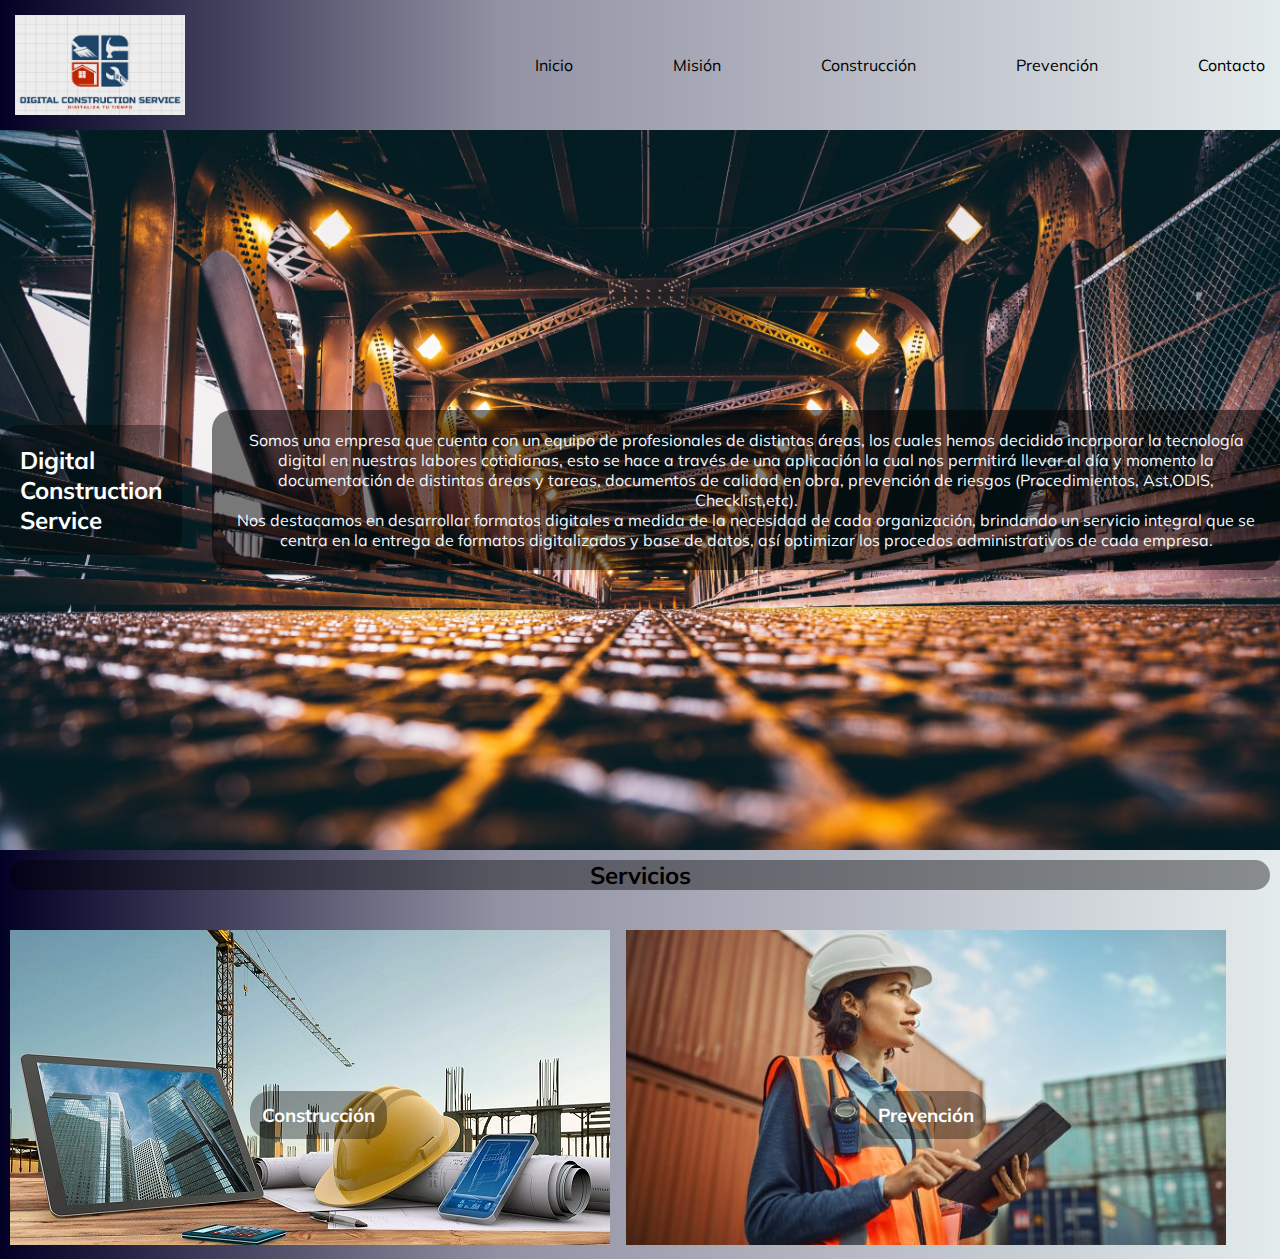
==== index.html @ 9e5baefd "prueba" ====
<!DOCTYPE html>
<html lang="en">

<head>
    <meta charset="UTF-8">
    <meta http-equiv="X-UA-Compatible" content="IE=edge">
    <meta name="viewport" content="width=device-width, initial-scale=1.0">
    <title>DigitalConstructionService</title>
    <link rel="stylesheet" href="./Style/style.css">
</head>

<body>
    <header class="encabezado">
        <img class="logo" src="./Img/digital_contruction_service.jpg">
        <nav>
            <ul class="menu bounce-in-left">
                <li class="menu__item"><a href="./index.html">Inicio</a></li>
                <li class="menu__item"><a href="./Pages/Misión.html">Misión</a></li>
                <li class="menu__item"><a href="./Pages/Construcción Calidad.html">Construcción</a></li>
                <li class="menu__item"><a href="./Pages/Prevención de Riesgos.html">Prevención</a></li>
                <li class="menu__item"><a href="./Pages/Contacto.html">Contacto</a></li>

            </ul>

        </nav>

    </header>
    <main>
        <section class="seccionPrincipal">
            <h2> Digital Construction Service</h2>

        
            <p class="parrafoindex">
                Somos una empresa que cuenta con un equipo de profesionales de distintas áreas, los cuales hemos
                decidido
                incorporar la tecnología digital en nuestras labores cotidianas, esto se hace a través de una aplicación
                la
                cual nos permitirá llevar al día y momento la documentación de distintas áreas y tareas, documentos de
                calidad en obra, prevención de riesgos (Procedimientos, Ast,ODIS, Checklist,etc).
                <br>
                Nos destacamos en desarrollar formatos digitales a medida de la necesidad de cada organización,
                brindando un servicio integral que se centra en la entrega de formatos digitalizados y base de datos,
                así optimizar los procedos administrativos de cada empresa.
            </p>


        
        </section>

        <section class="servicio">
            <h2>Servicios</h2>

            <div class="tarjetas">
                <div class="tarjeta">
                    <img class="tarjeta__imagen" src="./Img/tablet_construccion600x315.jpg">
                    <h3 class="tarjeta__titulo"><a href="./Pages/Construcción Calidad.html">Construcción</a></h3>
                </div>



                <div class="tarjeta">
                    <img class="tarjeta__imagen" src="./Img/ing-prevencion-de-riesgos-admision-mujer600x315.jpg">
                    <h3 class="tarjeta__titulo"><a href="./Pages/Prevención de Riesgos.html">Prevención</a></h3>
                </div>
            </div>

        </section>


    </main>

    <footer>


    </footer>
</body>

</html>
---- Style/style.css ----
@import url('https://fonts.googleapis.com/css2?family=Mulish:ital,wght@0,200;1,400&display=swap');

*{
    margin: 0;
    padding: 0;
    box-sizing: border-box;
    font-family: 'Mulish', sans-serif;

}

.encabezado {
    display: flex;
    justify-content: space-between;
    padding: 15px;
    background-color: rgba(0, 0, 0, 0.352);
    justify-items: center;
    align-items: center;
    flex-wrap: wrap;
    gap: 100px;
    background: rgb(2,0,36);
background: linear-gradient(90deg, rgba(2,0,36,1) 0%, rgba(145,145,163,1) 39%, rgba(228,235,236,1) 100%);

}

header{
    background-color: black;
    display: flex;
}

.logo {
    width: 170px;
    height: 100px;
}

.menu {
    display: flex;
    list-style: none;
    gap: 100px;
    text-decoration: none;
    }


.menu__item a {
    color: black;
    text-decoration: none;
}

.seccionPrincipal {
    background-image: url("../Img/57278-construccion.jpg");
    height: 80vh;
    display: flex;
    justify-content: center;
    align-items: center;
    background-size: cover;
    width: 100%;
    gap: 30px;
}

.seccionPrincipal h2 {
    color: white;
    background-color: rgba(0, 0, 0, 0.352);
    padding: 20px;
    border-radius: 20px;
    transition: 1s;
}

.seccionPrincipal h2:hover{
    transform: scale(1.2);
}

.parrafoindex { 
    color: aliceblue;
    padding: 20px;
    background-color: rgba(0, 0, 0, 0.5);
    border-radius: 20px;
    text-align: center;
    background-size: cover;
}

.servicio {
    padding: 10px;
    background: rgb(2,0,36);
background: linear-gradient(90deg, rgba(2,0,36,1) 0%, rgba(145,145,163,1) 39%, rgba(228,235,236,1) 100%);
}

.servicio h2 {
    margin-bottom: 40px;
    text-align: center;
    background-color: rgba(0, 0, 0, 0.400);
    border-radius: 20px;
}

.tarjeta {
    position: relative;
}

.tarjetas { 
    text-decoration: none;
    display: flex;
    color: rgb(255, 145, 0);
    gap: 16px;
        
}

.tarjeta__img:hover {
    width: 100%;

    }

.tarjeta__titulo {
    position: absolute;
    bottom: 110px;
    left: 40%;
    color: white;
    background-color: rgba(0, 0, 0, 0.352);
    border-radius: 20px;
    padding: 12px;
    text-decoration: none;
    transition: 1s;
}

.tarjeta__titulo:hover {
    transform: scale(1.2);
}

a {
    text-decoration: none;
    color: white;
}

.bounce-in-left {
	-webkit-animation: bounce-in-left 1.1s both;
	        animation: bounce-in-left 1.1s both;
}


 @-webkit-keyframes bounce-in-left {
    0% {
      -webkit-transform: translateX(-600px);
              transform: translateX(-600px);
      -webkit-animation-timing-function: ease-in;
              animation-timing-function: ease-in;
      opacity: 0;
    }
    38% {
      -webkit-transform: translateX(0);
              transform: translateX(0);
      -webkit-animation-timing-function: ease-out;
              animation-timing-function: ease-out;
      opacity: 1;
    }
    55% {
      -webkit-transform: translateX(-68px);
              transform: translateX(-68px);
      -webkit-animation-timing-function: ease-in;
              animation-timing-function: ease-in;
    }
    72% {
      -webkit-transform: translateX(0);
              transform: translateX(0);
      -webkit-animation-timing-function: ease-out;
              animation-timing-function: ease-out;
    }
    81% {
      -webkit-transform: translateX(-28px);
              transform: translateX(-28px);
      -webkit-animation-timing-function: ease-in;
              animation-timing-function: ease-in;
    }
    90% {
      -webkit-transform: translateX(0);
              transform: translateX(0);
      -webkit-animation-timing-function: ease-out;
              animation-timing-function: ease-out;
    }
    95% {
      -webkit-transform: translateX(-8px);
              transform: translateX(-8px);
      -webkit-animation-timing-function: ease-in;
              animation-timing-function: ease-in;
    }
    100% {
      -webkit-transform: translateX(0);
              transform: translateX(0);
      -webkit-animation-timing-function: ease-out;
              animation-timing-function: ease-out;
    }
  }
  @keyframes bounce-in-left {
    0% {
      -webkit-transform: translateX(-600px);
              transform: translateX(-600px);
      -webkit-animation-timing-function: ease-in;
              animation-timing-function: ease-in;
      opacity: 0;
    }
    38% {
      -webkit-transform: translateX(0);
              transform: translateX(0);
      -webkit-animation-timing-function: ease-out;
              animation-timing-function: ease-out;
      opacity: 1;
    }
    55% {
      -webkit-transform: translateX(-68px);
              transform: translateX(-68px);
      -webkit-animation-timing-function: ease-in;
              animation-timing-function: ease-in;
    }
    72% {
      -webkit-transform: translateX(0);
              transform: translateX(0);
      -webkit-animation-timing-function: ease-out;
              animation-timing-function: ease-out;
    }
    81% {
      -webkit-transform: translateX(-28px);
              transform: translateX(-28px);
      -webkit-animation-timing-function: ease-in;
              animation-timing-function: ease-in;
    }
    90% {
      -webkit-transform: translateX(0);
              transform: translateX(0);
      -webkit-animation-timing-function: ease-out;
              animation-timing-function: ease-out;
    }
    95% {
      -webkit-transform: translateX(-8px);
              transform: translateX(-8px);
      -webkit-animation-timing-function: ease-in;
              animation-timing-function: ease-in;
    }
    100% {
      -webkit-transform: translateX(0);
              transform: translateX(0);
      -webkit-animation-timing-function: ease-out;
              animation-timing-function: ease-out;
    }
  }

  /*pag2*/

  /*grid*/
.grid {
        padding: 6rem;
        display: grid;
        grid-template-columns: 1fr 1fr;
        grid-template-rows: 1fr 1fr;
        grid-template-areas:
        "item1 item2"
        "item1 item3";
        gap: 8rem;
        background-image: url("../Img/metal-lista-formas-rombo-textura_1232-4928.jpg");
        text-align: center;
        
}
.grid__item {
        border-radius: 20px;
        background-size: cover;
        background-position: center center;
        
}

.grid__item h3,
.grid__item h4 { 
        color: white;
        background-color: rgba(0, 0, 0, 0.495);
        border-radius: 20px;
        padding: 6px;
        
}
.grid__item1 {
        grid-area: item1;
        background-image: url("../Img/digitalizacion600x497.jpg");
        height: 500px;
        border-radius: 20px;
        padding: 12px;
        justify-content: center;

}
.grid__item2 {
        grid-area: item2;
        background-image: url("../Img/tablet_construccion_verde600x315.jpg");
        border-radius: 20px;
        padding: 12px;
}
.grid__item3 {
        grid-area: item3;
        background-image: url("../Img/epp600x400.jpg");
        border-radius: 20px;
        padding: 12px;
        
}


/* pag3
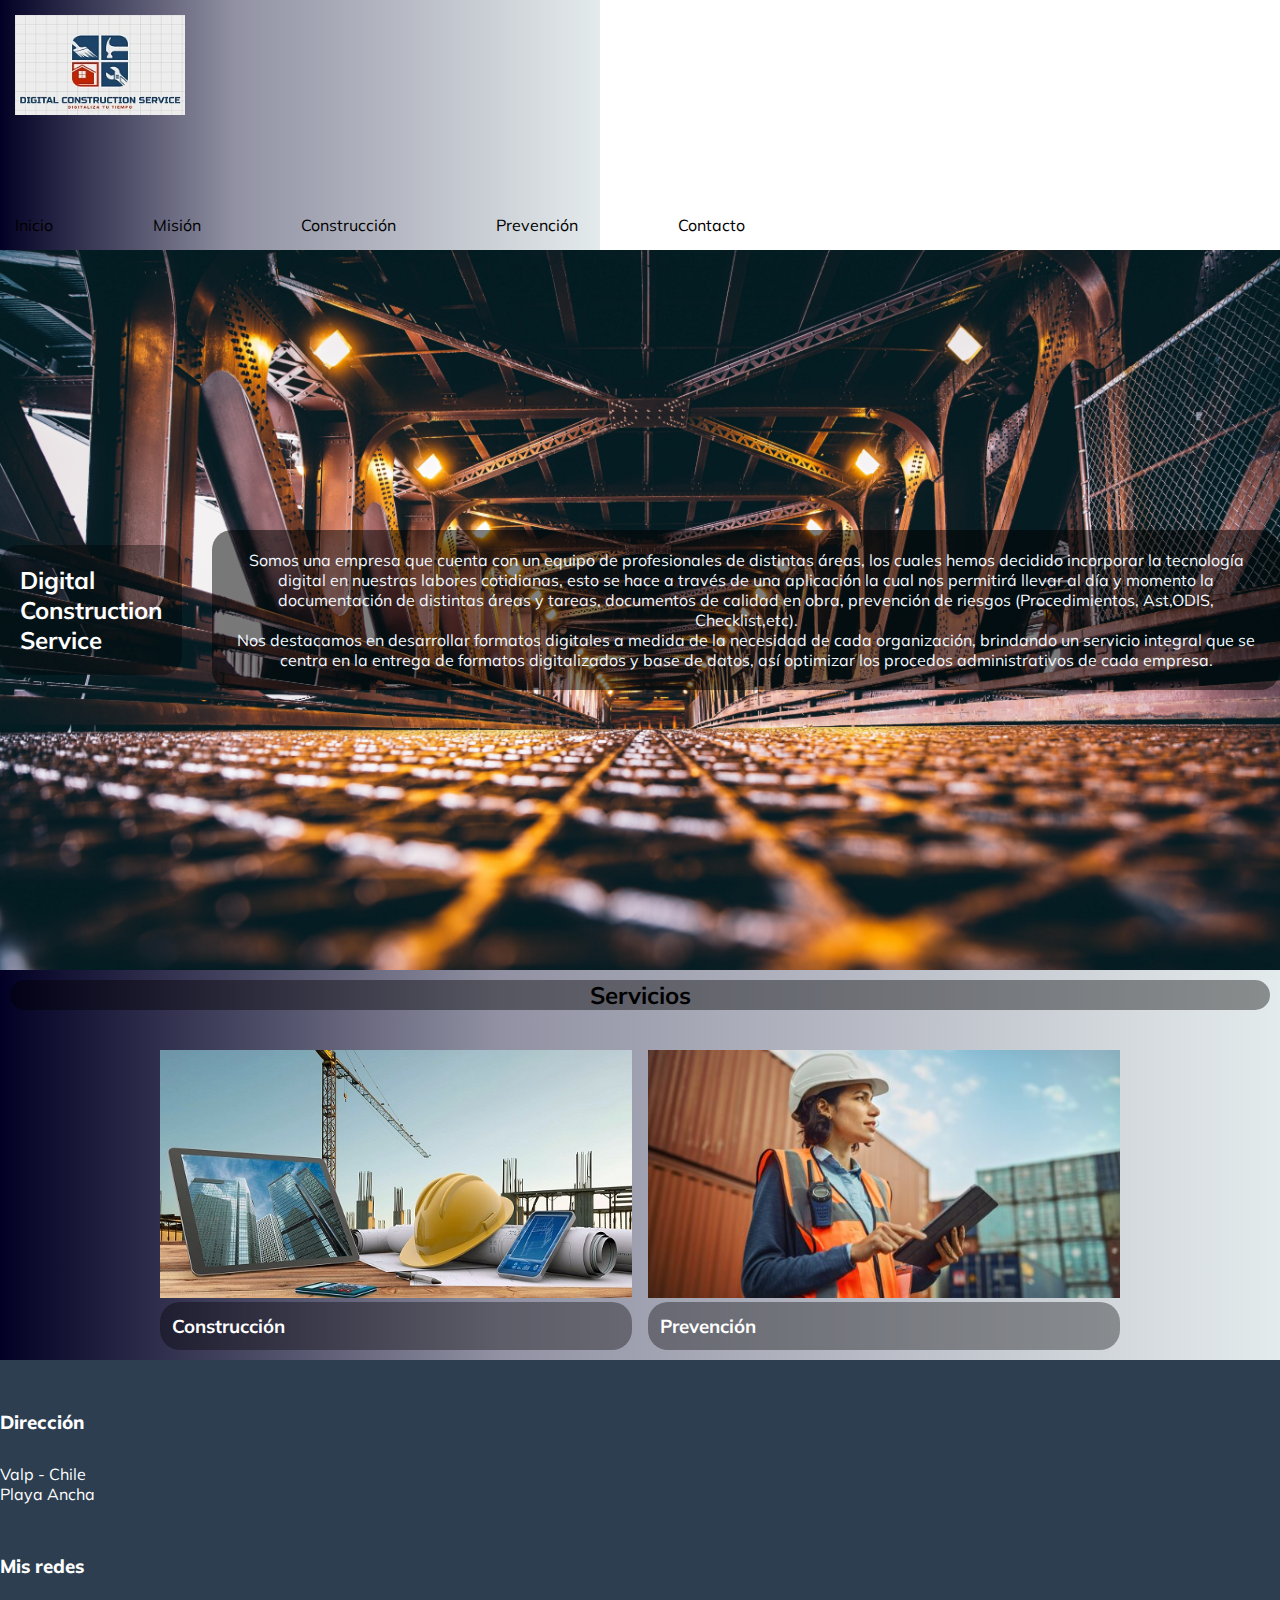
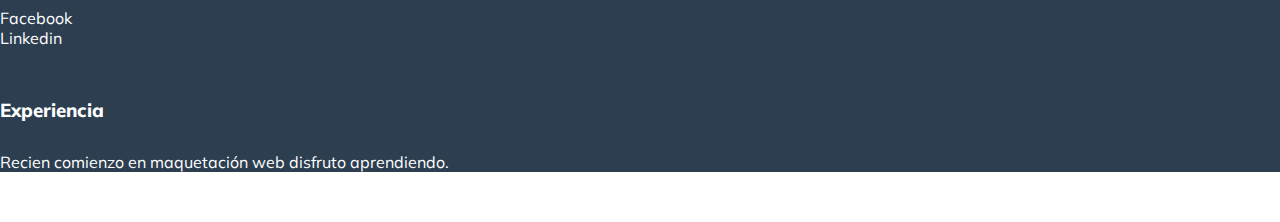
==== commit 64a95126: "primer commit" ====
--- a/index.html
+++ b/index.html
@@ -6,28 +6,32 @@
     <meta http-equiv="X-UA-Compatible" content="IE=edge">
     <meta name="viewport" content="width=device-width, initial-scale=1.0">
     <title>DigitalConstructionService</title>
+    <link href="https://cdn.jsdelivr.net/npm/bootstrap@5.3.0-alpha1/dist/css/bootstrap.min.css" rel="stylesheet" integrity="sha384-GLhlTQ8iRABdZLl6O3oVMWSktQOp6b7In1Zl3/Jr59b6EGGoI1aFkw7cmDA6j6gD" crossorigin="anonymous">   
     <link rel="stylesheet" href="./Style/style.css">
+
 </head>
 
 <body>
-    <header class="encabezado">
-        <img class="logo" src="./Img/digital_contruction_service.jpg">
-        <nav>
-            <ul class="menu bounce-in-left">
-                <li class="menu__item"><a href="./index.html">Inicio</a></li>
-                <li class="menu__item"><a href="./Pages/Misión.html">Misión</a></li>
-                <li class="menu__item"><a href="./Pages/Construcción Calidad.html">Construcción</a></li>
-                <li class="menu__item"><a href="./Pages/Prevención de Riesgos.html">Prevención</a></li>
-                <li class="menu__item"><a href="./Pages/Contacto.html">Contacto</a></li>
+    
+        <header class="encabezado">
+            <img class="logo" src="./Img/digital_contruction_service.jpg">
+            <nav>
+                <ul class="menu bounce-in-left">
+                    <li class="menu__item"><a href="./index.html">Inicio</a></li>
+                    <li class="menu__item"><a href="../Pages/Misión.html">Misión</a></li>
+                    <li class="menu__item"><a href="../Pages/Construcción Calidad.html">Construcción</a></li>
+                    <li class="menu__item"><a href="../Pages/Prevención de Riesgos.html">Prevención</a></li>
+                    <li class="menu__item"><a href="../Pages/Contacto.html">Contacto</a></li>
+ 
+                </ul>
 
-            </ul>
-
-        </nav>
-
+            </nav>
+    
     </header>
     <main>
-        <section class="seccionPrincipal">
-            <h2> Digital Construction Service</h2>
+        
+            <section class="seccionPrincipal">
+                <h2> Digital Construction Service</h2>
 
         
             <p class="parrafoindex">
@@ -42,12 +46,12 @@
                 brindando un servicio integral que se centra en la entrega de formatos digitalizados y base de datos,
                 así optimizar los procedos administrativos de cada empresa.
             </p>
-
+       
 
         
-        </section>
-
-        <section class="servicio">
+            </section>
+           
+            <section class="servicio">
             <h2>Servicios</h2>
 
             <div class="tarjetas">
@@ -62,17 +66,44 @@
                     <img class="tarjeta__imagen" src="./Img/ing-prevencion-de-riesgos-admision-mujer600x315.jpg">
                     <h3 class="tarjeta__titulo"><a href="./Pages/Prevención de Riesgos.html">Prevención</a></h3>
                 </div>
-            </div>
+           
 
-        </section>
-
+            </section>
+        </div>
 
     </main>
 
-    <footer>
-
-
+    <footer class="text-center footer-style">
+        <div class="container">
+            <div class="row">
+                <div class="col-md-4 footer-col">
+                    <h3>Dirección</h3>
+                    <p>
+                        Valp - Chile <br />
+                        Playa Ancha 
+                    </p>
+                </div>
+                <div class="col-md-4 footer-col">
+                    <h3>Mis redes</h3>
+                    <ul class="list-inline">
+                        <li>
+                            <a  target="_blank" href="https://www.facebook.com/jrrtolkien33/" class="btn-social btn-outline"><i class="fa fa-fw fa-facebook"></i>Facebook</a>
+                        </li>
+                        <li>
+                            <a  target="_blank" href="https://www.linkedin.com/in/germ%C3%A1n-astudillo-araya-3a3161a5/" class="btn-social btn-outline"><i class="fa fa-fw fa-linkedin"></i>Linkedin</a>
+                        </li>
+                        </ul>
+                </div>
+                <div class="col-md-4 footer-col">
+                    <h3>Experiencia</h3>
+                    <p>Recien comienzo en maquetación web disfruto aprendiendo.</p>
+                </div>
+            </div>
+        </div>
     </footer>
+   
+    <script src="https://cdn.jsdelivr.net/npm/bootstrap@5.3.0-alpha1/dist/js/bootstrap.bundle.min.js" 
+    integrity="sha384-w76AqPfDkMBDXo30jS1Sgez6pr3x5MlQ1ZAGC+nuZB+EYdgRZgiwxhTBTkF7CXvN" crossorigin="anonymous"></script>
 </body>
 
 </html>--- a/Style/style.css
+++ b/Style/style.css
@@ -18,8 +18,10 @@
     flex-wrap: wrap;
     gap: 100px;
     background: rgb(2,0,36);
-background: linear-gradient(90deg, rgba(2,0,36,1) 0%, rgba(145,145,163,1) 39%, rgba(228,235,236,1) 100%);
-
+    background: linear-gradient(90deg, rgba(2,0,36,1) 0%, rgba(145,145,163,1) 39%, rgba(228,235,236,1) 100%);
+    flex: 1;
+    min-width: 250px;
+    list-style: none;       
 }
 
 header{
@@ -38,7 +40,6 @@
     gap: 100px;
     text-decoration: none;
     }
-
 
 .menu__item a {
     color: black;
@@ -81,6 +82,7 @@
     padding: 10px;
     background: rgb(2,0,36);
 background: linear-gradient(90deg, rgba(2,0,36,1) 0%, rgba(145,145,163,1) 39%, rgba(228,235,236,1) 100%);
+
 }
 
 .servicio h2 {
@@ -89,7 +91,12 @@
     background-color: rgba(0, 0, 0, 0.400);
     border-radius: 20px;
 }
-
+.tarjeta__imagen{
+        width: 100%;
+        height: auto;
+        margin: 0 auto;
+}
+img
 .tarjeta {
     position: relative;
 }
@@ -99,6 +106,9 @@
     display: flex;
     color: rgb(255, 145, 0);
     gap: 16px;
+    width: 96%;
+    max-width: 960px;
+    margin: 0 auto;
         
 }
 
@@ -108,9 +118,9 @@
     }
 
 .tarjeta__titulo {
-    position: absolute;
-    bottom: 110px;
-    left: 40%;
+    position: auto;
+    bottom: 80px;
+    left: 20%;
     color: white;
     background-color: rgba(0, 0, 0, 0.352);
     border-radius: 20px;
@@ -129,10 +139,9 @@
 }
 
 .bounce-in-left {
-	-webkit-animation: bounce-in-left 1.1s both;
-	        animation: bounce-in-left 1.1s both;
-}
-
+        -webkit-animation: bounce-in-left 1.1s both;
+                animation: bounce-in-left 1.1s both;
+}
 
  @-webkit-keyframes bounce-in-left {
     0% {
@@ -238,6 +247,13 @@
               animation-timing-function: ease-out;
     }
   }
+  .encabezado {
+        @media screen {max-width: 600px;
+                
+        }
+  }
+
+
 
   /*pag2*/
 
@@ -268,7 +284,12 @@
         background-color: rgba(0, 0, 0, 0.495);
         border-radius: 20px;
         padding: 6px;
-        
+}
+.texto_mision {
+        color: white;
+        background-color: rgba(0, 0, 0, 0.495);
+        border-radius: 20px;
+        padding: 6px;
 }
 .grid__item1 {
         grid-area: item1;
@@ -293,6 +314,51 @@
         
 }
 
-
-/* pag3
-
+/* pag3*/
+
+/*pag contacto*/
+.fondo_contacto{
+        background-image: url(/Img/amarillo-negro.jpg);
+        height: 50vh;
+        background-position: center;
+        background-repeat: no-repeat;
+        background-size: cover;
+}
+/*pag prevencion*/
+.two-columns {
+        width: 48%;
+        display: inline-block;
+        }
+/*construccion*/
+.cont_contacto{
+        background-image: url(/Img/amarillo-negro.jpg);
+        height: 50vh;
+        background-position: center;
+        background-repeat: no-repeat;
+        background-size: cover;}
+
+/*footer*/
+/* footer */
+
+.footer-style {
+        padding-top: 50px;
+        background-color: #2C3E50;
+    }
+    footer {
+      color: white;
+    }
+    footer h3 {
+      margin-bottom: 30px;
+        font-weight: 800;
+    }
+    footer .footer-above {
+      padding-top: 50px;
+      background-color: #2C3E50;
+    }
+    footer .footer-col {
+      margin-bottom: 50px;
+    }
+    footer .footer-below {
+      padding: 25px 0;
+      background-color: #233140;
+    }